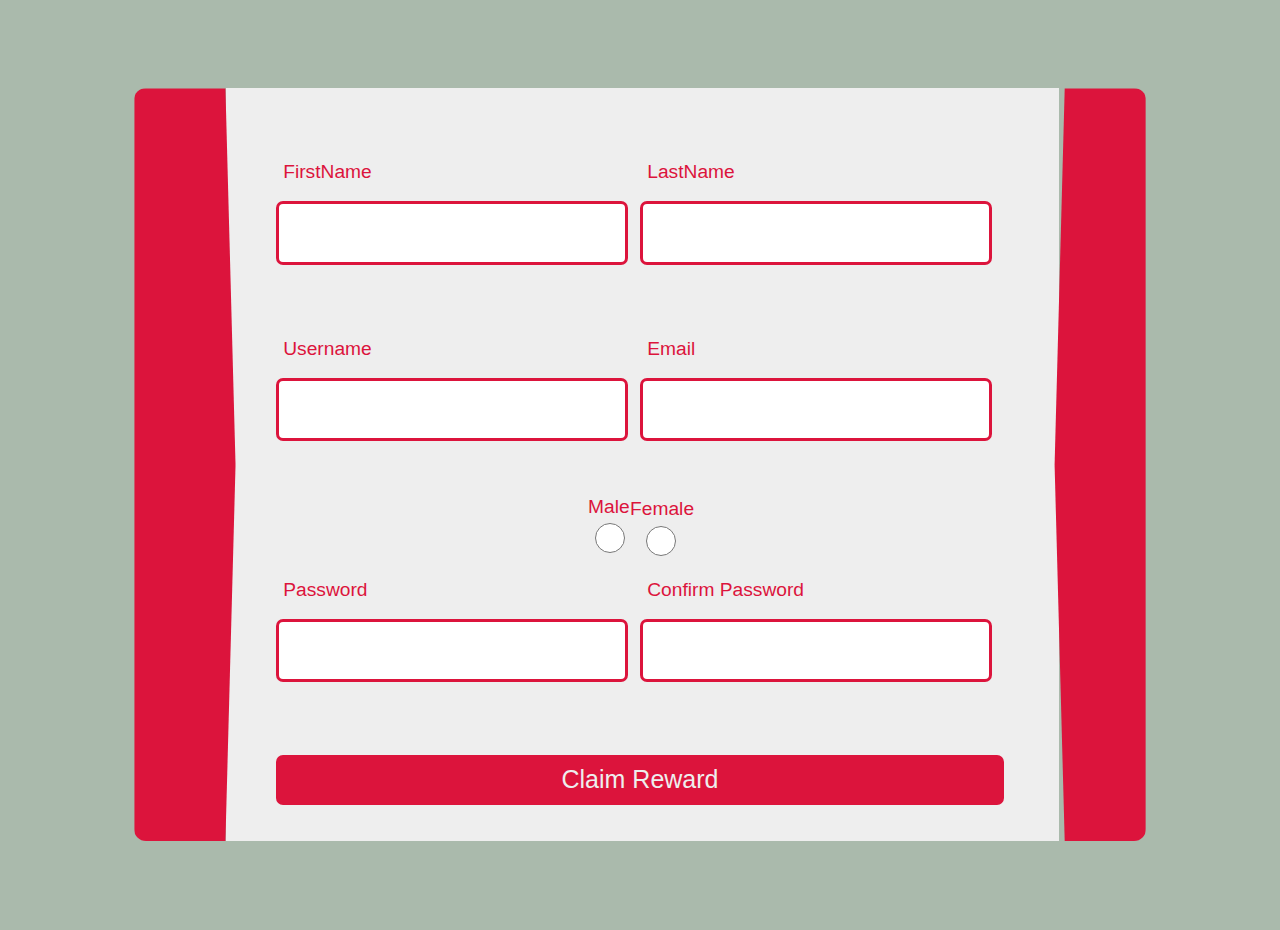
==== Day1/index.html @ f57c33d6 "Day 1 almost completed" ====
<!DOCTYPE html>
<html lang="en">
<head>
    <meta charset="UTF-8">
    <meta name="viewport" content="width=device-width, initial-scale=1.0">
    <link rel="stylesheet" href="css/style.css">
    <title>Day1 Form Challenge</title>
</head>
<body>
    <div class="container">
        <div class="layer left"></div>
        <div class="layer main">
            <form action="#" class="form" method="get">
                <div class="form__group">
                    <div class="name">
                        <label for="firstname">FirstName</label>
                        <input type="text" id="firstname">
                    </div>
                    <div class="name">
                        <label for="lastname">LastName</label>
                        <input type="text" name="" id="lastname">
                    </div>
                </div>
                <div class="form__group">
                    <div class="userinfo">
                        <label for="username">Username</label>
                        <input type="text" name="" id="username">
                    </div>
                    <div class="userinfo">
                        <label for="email">Email</label>
                        <input type="email" name="" id="email">
                    </div>
                </div>
                <div class="form__group">
                    <div class="sex">
                        <label for="male">Male</label>
                        <input type="radio" name="sex" id="male">
                    </div>
                    <div class="sex">
                        <label for="female">Female</label>
                        <input type="radio" name="sex" id="female">
                    </div>
                </div>
                <div class="form__group">
                    <div class="check">
                        <label for="password">Password</label>
                        <input type="password" name="" id="passord">
                    </div>
                    <div class="check">
                        <label for="cpassword">Confirm Password</label>
                        <input type="password" name="" id="cpassord">
                    </div>
                </div>
                <div class="form__group">
                    <input type="submit" value="Claim Reward">
                </div>
            </form>
        </div>
        <div class="layer right"></div>
    </div>
</body>
</html>
---- Day1/css/style.css ----
body {
  background-color: #aabaac;
  font-family: "Gill Sans", "Gill Sans MT", Calibri, "Trebuchet MS", sans-serif;
}

.container {
  width: 80%;
  display: flex;
  margin: 7% auto;
}

.container .left,
.container .right {
  background-color: crimson;
  flex: 10%;
}

.container .left {
  border-top-left-radius: 12px;
  border-bottom-left-radius: 12px;
  clip-path: polygon(0 0, 90% 0, 100% 50%, 90% 100%, 0 100%);
}

.container .right {
  border-top-right-radius: 12px;
  border-bottom-right-radius: 12px;
  clip-path: polygon(20% 0, 100% 0, 100% 100%, 20% 100%, 10% 50%);
}

.container .main {
  background-color: #eee;
  flex: 80%;
  box-shadow: 15px 0 0 #eee, -10px 0 0 #eee;
}

.container .main h2 {
  text-align: center;
}

.container .form {
  width: 100%;
}

.container .form__group {
  display: flex;
  width: 90%;
  justify-content: center;
  margin: 0 auto;
}

.container .form__group .check,
.container .form__group .userinfo,
.container .form__group .name {
  width: 100%;
}

.container .form__group label {
  display: block;
  font-size: larger;
  margin: 20% 0 5% 0;
  color: crimson;
  padding-left: 2%;
}

.container .form__group input {
  width: 85%;
  height: 50px;
  border-radius: 7px;
  border: 3px solid crimson;
  color: crimson;
  outline: none;
  font-size: 25px;
  font-family: "Trebuchet MS", "Lucida Sans Unicode", "Lucida Grande", "Lucida Sans", Arial, sans-serif;
  padding: 1% 5%;
}

.container .form__group .sex {
  margin-top: 7%;
  display: block;
}

.container .form__group .sex label {
  margin-top: 10%;
}

.container .form__group .sex input[type="radio"] {
  height: 30px;
  margin-bottom: 0;
}

.container .form__group .check label {
  margin-top: 5%;
}

.container .form__group .check input {
  margin-bottom: 10%;
}

.container .form__group input[type="submit"] {
  background-color: crimson;
  margin: 5% 0;
  width: 100%;
  color: #eee;
  cursor: pointer;
}

.container .form__group input[type="submit"]:hover {
  transform: translateY(-4%);
}

@media (max-width: 728px) {
  .form__group {
    flex-direction: column;
  }
  input {
    width: 100%;
  }
  input [type="submit"] {
    width: 80%;
  }
  .userinfo {
    display: block;
  }
}

@media (max-width: 350px) {
  .main {
    border-radius: 12px;
  }
}
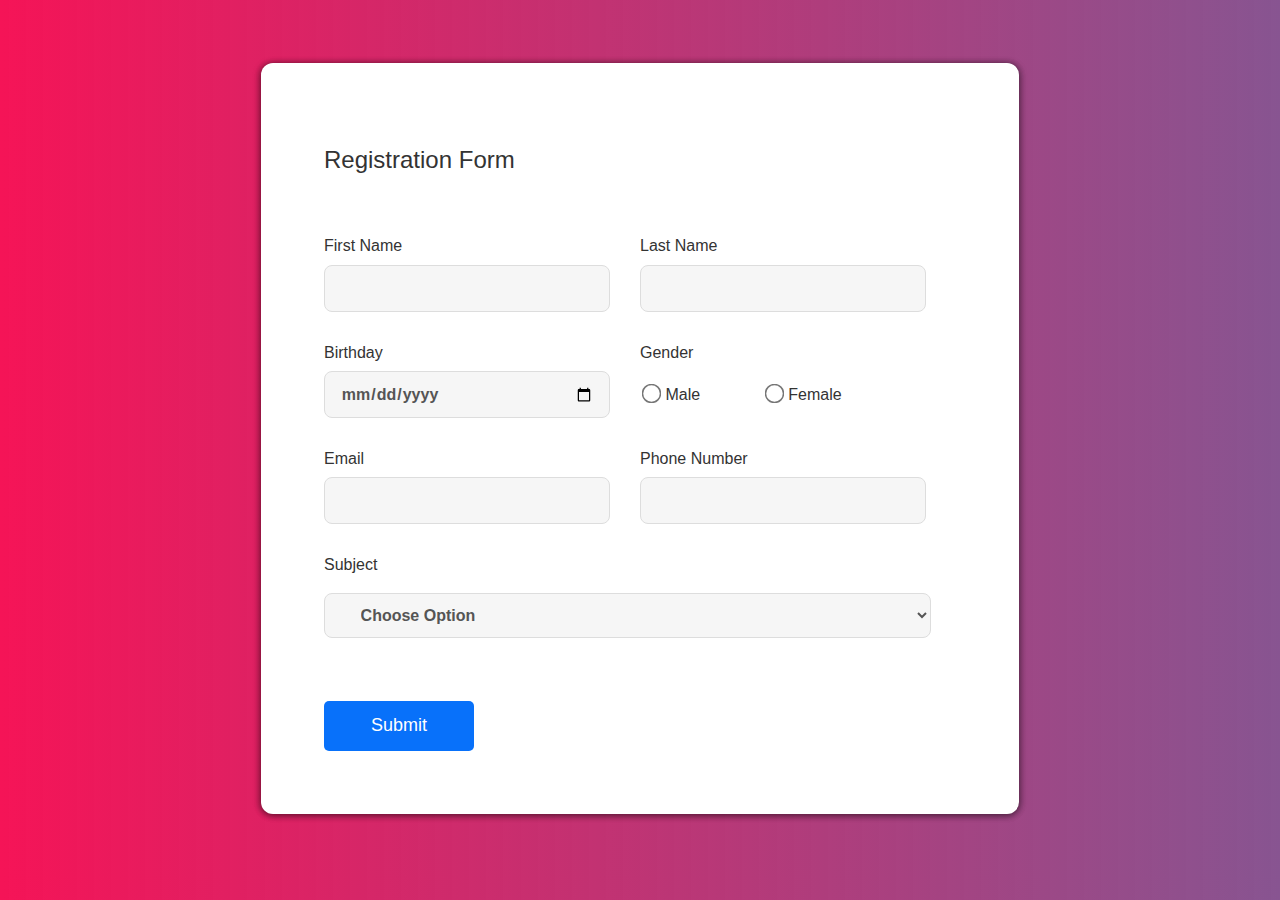
==== commit 6bd6bdb9: "Day 1 Completed" ====
--- a/Day1/index.html
+++ b/Day1/index.html
@@ -1,62 +1,62 @@
 <!DOCTYPE html>
 <html lang="en">
+
 <head>
     <meta charset="UTF-8">
     <meta name="viewport" content="width=device-width, initial-scale=1.0">
     <link rel="stylesheet" href="css/style.css">
-    <title>Day1 Form Challenge</title>
+    <title>Day1 - Registration Form</title>
 </head>
+
 <body>
-    <div class="container">
-        <div class="layer left"></div>
-        <div class="layer main">
-            <form action="#" class="form" method="get">
-                <div class="form__group">
-                    <div class="name">
-                        <label for="firstname">FirstName</label>
-                        <input type="text" id="firstname">
-                    </div>
-                    <div class="name">
-                        <label for="lastname">LastName</label>
-                        <input type="text" name="" id="lastname">
-                    </div>
+    <form class="form" action="GET">
+        <h2>Registration Form</h2>
+        <div class="form__row">
+            <div class="form__row__1">
+                <label for="firstName">First Name</label>
+                <input type="text"  id="firstName" />
+            </div>
+            <div class="form__row__1">
+                <label for="lastName">Last Name</label>
+                <input type="text"  id="lastName" />
+            </div>
+        </div>
+        <div class="form__row">
+            <div class="form__row__1">
+                <label for="birthday">Birthday</label>
+                <input type="date" placeholder=""  id="birthday" />
+            </div>
+            <div class="form__row__1">
+                <label for="Gender">Gender</label>
+                <div class="sex">
+                    <input type="radio" name="sex" id="male">
+                    <label for="male">Male</label>
+                    <input type="radio" name="sex" id="female">
+                    <label for="female">Female</label>
                 </div>
-                <div class="form__group">
-                    <div class="userinfo">
-                        <label for="username">Username</label>
-                        <input type="text" name="" id="username">
-                    </div>
-                    <div class="userinfo">
-                        <label for="email">Email</label>
-                        <input type="email" name="" id="email">
-                    </div>
-                </div>
-                <div class="form__group">
-                    <div class="sex">
-                        <label for="male">Male</label>
-                        <input type="radio" name="sex" id="male">
-                    </div>
-                    <div class="sex">
-                        <label for="female">Female</label>
-                        <input type="radio" name="sex" id="female">
-                    </div>
-                </div>
-                <div class="form__group">
-                    <div class="check">
-                        <label for="password">Password</label>
-                        <input type="password" name="" id="passord">
-                    </div>
-                    <div class="check">
-                        <label for="cpassword">Confirm Password</label>
-                        <input type="password" name="" id="cpassord">
-                    </div>
-                </div>
-                <div class="form__group">
-                    <input type="submit" value="Claim Reward">
-                </div>
-            </form>
+            </div>
         </div>
-        <div class="layer right"></div>
-    </div>
+        <div class="form__row">
+            <div class="form__row__1">
+                <label for="email">Email</label>
+                <input type="email"  id="email" />
+            </div>
+            <div class="form__row__1">
+                <label for="phoneNumber">Phone Number</label>
+                <input type="tel"  id="phoneNumber" />
+            </div>
+        </div>
+        <div class="form_row">
+            <label for="dropdown">Subject</label>
+            <select id="dropdown">
+                <option value="" hidden selected>Choose Option</option>
+                <option value="">HTML</option>
+                <option value="">CSS3</option>
+            </select>
+        </div>
+
+        <input type="submit" value="Submit">
+    </form>
 </body>
+
 </html>--- a/Day1/css/style.css
+++ b/Day1/css/style.css
@@ -1,132 +1,123 @@
 body {
-  background-color: #aabaac;
-  font-family: "Gill Sans", "Gill Sans MT", Calibri, "Trebuchet MS",- sans-serif;
+  background: linear-gradient(to right, #f51457, rgba(86, 13, 99, 0.705));
+  font-family: "Trebuchet MS", "Lucida Sans Unicode", "Lucida Grande",+ "Lucida Sans", Arial, sans-serif;
 }
 
-.container {
-  width: 80%;
-  display: flex;
-  margin: 7% auto;
+form {
+  width: 50%;
+  background-color: #fff;
+  padding: 5% 5%;
+  color: #333;
+  border-radius: 12px;
+  margin: 5% auto;
+  box-shadow: 2px 0 7px rgba(0, 0, 0, 0.2), -2px 0 7px rgba(0, 0, 0, 0.2), 0 2px 7px rgba(0, 0, 0, 0.2), 0 2px 7px rgba(0, 0, 0, 0.2);
 }
 
-.container .left,
-.container .right {
-  background-color: crimson;
-  flex: 10%;
-}
-
-.container .left {
-  border-top-left-radius: 12px;
-  border-bottom-left-radius: 12px;
-  clip-path: polygon(0 0, 90% 0, 100% 50%, 90% 100%, 0 100%);
-}
-
-.container .right {
-  border-top-right-radius: 12px;
-  border-bottom-right-radius: 12px;
-  clip-path: polygon(20% 0, 100% 0, 100% 100%, 20% 100%, 10% 50%);
-}
-
-.container .main {
-  background-color: #eee;
-  flex: 80%;
-  box-shadow: 15px 0 0 #eee, -10px 0 0 #eee;
-}
-
-.container .main h2 {
-  text-align: center;
-}
-
-.container .form {
-  width: 100%;
-}
-
-.container .form__group {
-  display: flex;
-  width: 90%;
-  justify-content: center;
-  margin: 0 auto;
-}
-
-.container .form__group .check,
-.container .form__group .userinfo,
-.container .form__group .name {
-  width: 100%;
-}
-
-.container .form__group label {
-  display: block;
-  font-size: larger;
-  margin: 20% 0 5% 0;
-  color: crimson;
-  padding-left: 2%;
-}
-
-.container .form__group input {
-  width: 85%;
-  height: 50px;
-  border-radius: 7px;
-  border: 3px solid crimson;
-  color: crimson;
-  outline: none;
-  font-size: 25px;
-  font-family: "Trebuchet MS", "Lucida Sans Unicode",- "Lucida Grande", "Lucida Sans", Arial, sans-serif;
-  padding: 1% 5%;
-}
-
-.container .form__group .sex {
-  margin-top: 7%;
-  display: block;
-}
-
-.container .form__group .sex label {
-  margin-top: 10%;
-}
-
-.container .form__group .sex input[type="radio"] {
-  height: 30px;
-  margin-bottom: 0;
-}
-
-.container .form__group .check label {
-  margin-top: 5%;
-}
-
-.container .form__group .check input {
+form h2 {
+  font-weight: 400;
   margin-bottom: 10%;
 }
 
-.container .form__group input[type="submit"] {
-  background-color: crimson;
-  margin: 5% 0;
-  width: 100%;
-  color: #eee;
+form input[type="submit"] {
+  width: 150px;
+  height: 50px;
+  outline: none;
+  border: none;
+  border-radius: 5px;
+  background-color: #0871fa;
+  color: #fff;
   cursor: pointer;
+  font-size: large;
+  font-weight: 400;
 }
 
-.container .form__group input[type="submit"]:hover {
-  transform: translateY(-4%);
+.form__row {
+  display: flex;
+  justify-content: space-between;
 }
 
-@media (max-width: 728px) {
-  .form__group {
-    flex-direction: column;
+.form__row input[type="text"],
+.form__row input[type="tel"],
+.form__row input[type="email"],
+.form__row input[type="date"] {
+  display: block;
+  width: 80%;
+  height: 45px;
+  margin: 3% 0 10% 0;
+  padding: 0% 5%;
+  border: 1.3px solid #ddd;
+  font-weight: 600;
+  font-size: medium;
+  color: #555;
+  font-family: "Lucida Sans", "Lucida Sans Regular", "Lucida Grande",+ "Lucida Sans Unicode", Geneva, Verdana, sans-serif;
+  background-color: #f6f6f6;
+  outline: none;
+  border-radius: 8px;
+}
+
+.form__row label {
+  font-weight: 500;
+}
+
+.form__row__1 {
+  width: 80%;
+}
+
+.form__row .sex {
+  margin-top: 7%;
+}
+
+.form__row .sex input {
+  transform: scale(1.5);
+}
+
+.form__row .sex #female {
+  margin-left: 20%;
+}
+
+.form_row select {
+  display: block;
+  width: 96%;
+  height: 45px;
+  border: 1.3px solid #ddd;
+  font-weight: 600;
+  font-size: medium;
+  color: #555;
+  font-family: "Lucida Sans", "Lucida Sans Regular", "Lucida Grande",+ "Lucida Sans Unicode", Geneva, Verdana, sans-serif;
+  background-color: #f6f6f6;
+  outline: none;
+  border-radius: 8px;
+  padding: 0% 5%;
+  margin: 3% 0 10% 0;
+}
+
+input[type="date"]::-webkit-inner-spin-button {
+  display: none;
+}
+
+@media screen and (max-width: 754px) {
+  .form__row {
+    display: block;
   }
-  input {
+  .form__row input[type="text"],
+  .form__row input[type="tel"],
+  .form__row input[type="email"],
+  .form__row input[type="date"] {
     width: 100%;
   }
-  input [type="submit"] {
-    width: 80%;
+  .sex {
+    margin-bottom: 10%;
   }
-  .userinfo {
-    display: block;
+  .form_row select {
+    width: 90%;
   }
 }
 
-@media (max-width: 350px) {
-  .main {
-    border-radius: 12px;
+@media screen and (max-width: 450px) {
+  #female {
+    margin-left: 100%;
   }
 }
